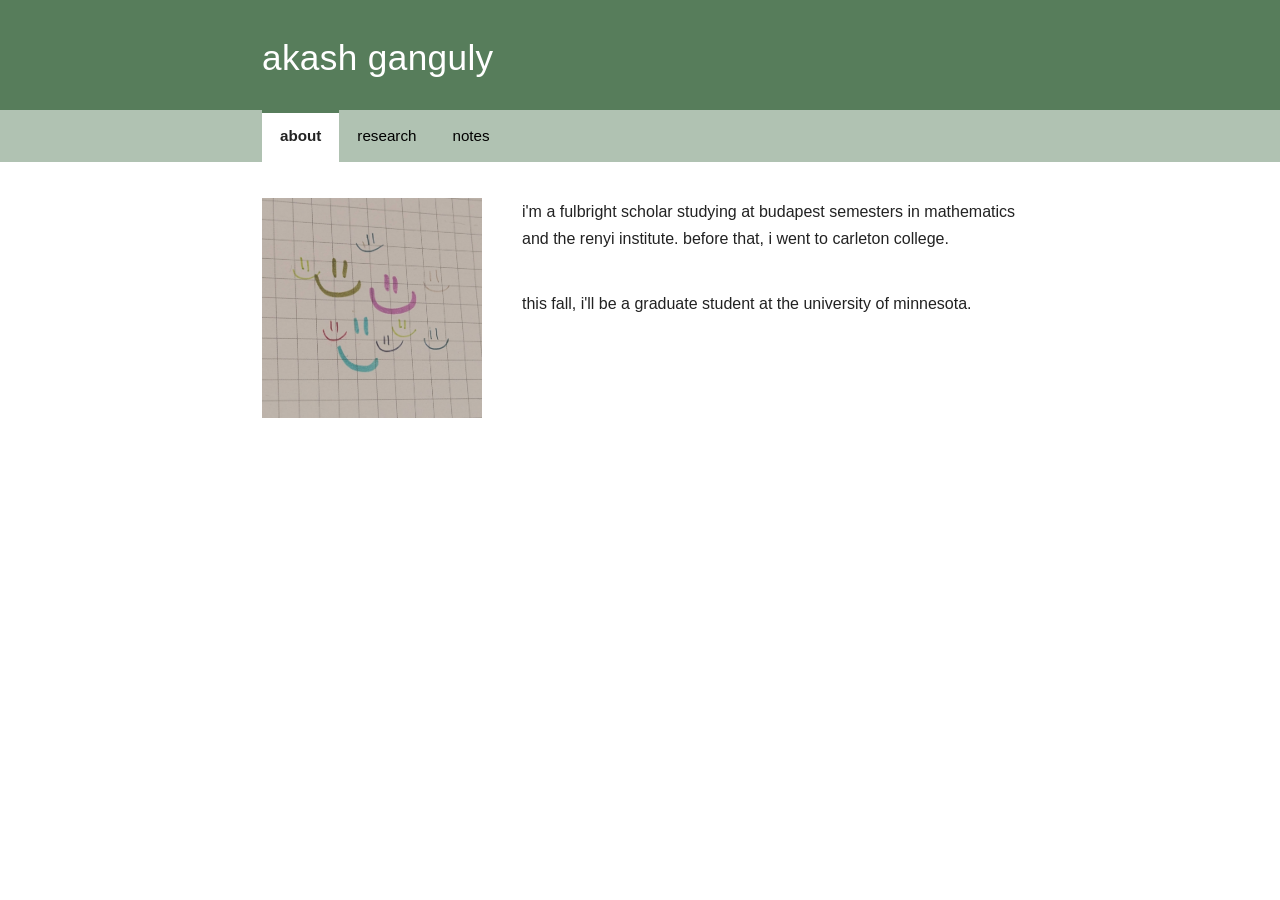
==== index.html @ e61e8c7c "Update index.html" ====
<!DOCTYPE html>
<html lang="en">
<head>
  <meta name="description" content="akash ganguly, math">
  <meta charset="UTF-8" />
  <meta name="viewport" content="width=device-width, initial-scale=1.0"/>
  <title>akash ganguly</title>
  <!-- FAVICON: replace favicon.png with your own 32x32 or 64x64 image file -->
  <link rel="icon" type="image/png" href="favicon.png" />
  <link rel="stylesheet" href="style.css" />
</head>
<body>

  <header>
    <div class="header-inner">
      <h1>akash ganguly</h1>
    </div>
  </header>

  <nav>
    <div class="nav-inner">
      <a href="index.html" class="active">about</a>
      <a href="research.html">research</a>
      <a href="notes.html">notes</a>
    </div>
  </nav>

  <main>
    <div class="about-grid">
      <div class="about-photo">
        <img src="photo.jpg" alt="Your photo" />
        <p class="photo-caption"></p>
      </div>
      <div class="about-text">
        <p style="margin-bottom:1cm;">i'm a fulbright scholar studying at budapest semesters in mathematics and the renyi institute. before that, i went to carleton college.</p>

        <p>
          this fall, i'll be a graduate student at the university of minnesota.
        </p>
        <!-- <p>
          My research is in [your field]. Here is a link to
          <a href="#">my papers on the arXiv</a>.
        </p> -->

        <!-- <h3>Contact</h3>
        <p>
          your.emailATuniversity.edu<br />
          Department of [Your Department]<br />
          University of Somewhere<br />
          City, State, ZIP<br />
          COUNTRY
        </p>
        <p>Office: Building Name, Room 000</p> -->
      </div>
    </div>
  </main>

</body>
</html>
---- style.css ----
/* ── Variables ───────────────────────────────── */
/*
 * FONTS — change them here in two places:
 *
 *   --font-body  →  used for all body/paragraph text (currently Georgia, a serif)
 *   --font-sans  →  used for the name, nav tabs, headings, captions, and metadata
 *
 * To use a Google Font, paste a <link> tag into the <head> of each HTML file,
 * then replace the font name below. Example:
 *   <link href="https://fonts.googleapis.com/css2?family=Lato&display=swap" rel="stylesheet">
 *   --font-sans: 'Lato', sans-serif;
 */
:root {
  --accent: #577d5b;        /* purple – change this to any colour you like */
  --accent-dark: #3b543e;
  --nav-bg: #b0c2b2;
  --nav-active-bg: #fff;
  --text: #222;
  --muted: #555;
  --link: #276124;
  --max-width: 820px;
  --font-body: 'Helvetica Neue', Helvetica, Arial, sans-serif;
  --font-sans: 'Helvetica Neue', Arial, sans-serif;
}

/* ── Reset ───────────────────────────────────── */
*, *::before, *::after { box-sizing: border-box; margin: 0; padding: 0; }

body {
  font-family: var(--font-body);
  font-size: 16px;
  line-height: 1.7;
  color: var(--text);
  background: #fff;
}

a {
  color: var(--link);
  text-decoration: underline;
}
a:hover { color: var(--accent-dark); }

/* ── Header ─────────────────────────────────── */
header {
  width: 100%;
  background: var(--accent);
}

.header-inner {
  max-width: var(--max-width);
  margin: 0 auto;
  padding: 28px 32px 22px;
}

header h1 {
  font-family: var(--font-sans);
  font-size: 2.2rem;
  font-weight: 400;
  color: #fff;
  letter-spacing: 0.01em;
}

/* ── Nav ─────────────────────────────────────── */
nav {
  width: 100%;
  background: var(--nav-bg);
}

.nav-inner {
  max-width: var(--max-width);
  margin: 0 auto;
  padding: 0 32px;
  display: flex;
  gap: 0;
}

nav a {
  display: inline-block;
  padding: 10px 18px;
  font-family: var(--font-sans);
  font-size: 0.95rem;
  font-weight: 600;
  color: var(--text);
  text-decoration: none;
  border-top: 3px solid transparent;
  border-bottom: 3px solid transparent;
}

nav a:not(.active) {
  color: #000;
  font-weight: 400;
}

nav a:hover {
  background: transparent;
}

nav a.active {
  background: #fff;
  border-top: 3px solid var(--accent);
}

/* ── Main content ────────────────────────────── */
main {
  max-width: var(--max-width);
  margin: 0 auto;
  padding: 36px 32px 60px;
}

/* ── About / Home page ───────────────────────── */
.about-grid {
  display: grid;
  grid-template-columns: 220px 1fr;
  gap: 40px;
  align-items: start;
}

.about-photo img {
  width: 100%;
  display: block;
}

.about-text h3 {
  font-family: var(--font-sans);
  font-size: 0.9rem;
  font-weight: 700;
  text-transform: uppercase;
  letter-spacing: 0.08em;
  color: var(--muted);
  margin: 24px 0 6px;
}

/* ── Research page ───────────────────────────── */
.research-section {
  margin-bottom: 44px;
}

.research-section h2 {
  font-family: var(--font-sans);
  font-size: 1.15rem;
  font-weight: 700;
  border-bottom: 1px solid #ddd;
  padding-bottom: 6px;
  margin-bottom: 20px;
  color: var(--accent-dark);
}

.paper {
  margin-bottom: 28px;
}

.paper-title {
  font-weight: bold;
  margin-bottom: 2px;
}

.paper-meta {
  font-family: var(--font-sans);
  font-size: 0.9rem;
  color: var(--muted);
  margin-bottom: 4px;
}

.paper-abstract {
  font-size: 0.95rem;
  color: #333;
}

.talks-list {
  padding-left: 20px;
  font-size: 0.95rem;
}

.talks-list li {
  margin-bottom: 8px;
}

/* ── CV page ─────────────────────────────────── */
.cv-download {
  font-family: var(--font-sans);
  font-size: 0.95rem;
  margin-bottom: 32px;
  color: var(--muted);
}

.cv-section {
  margin-bottom: 40px;
}

.cv-section h2 {
  font-family: var(--font-sans);
  font-size: 1.15rem;
  font-weight: 700;
  border-bottom: 1px solid #ddd;
  padding-bottom: 6px;
  margin-bottom: 16px;
  color: var(--accent-dark);
}

.cv-entry {
  display: grid;
  grid-template-columns: 90px 1fr;
  gap: 16px;
  margin-bottom: 16px;
  font-size: 0.95rem;
}

.cv-year {
  font-family: var(--font-sans);
  font-size: 0.88rem;
  color: var(--muted);
  padding-top: 2px;
}

.service-list {
  padding-left: 20px;
  font-size: 0.95rem;
}

.service-list li {
  margin-bottom: 6px;
}

/* ── Responsive ──────────────────────────────── */
@media (max-width: 600px) {
  .header-inner, .nav-inner, main { padding-left: 16px; padding-right: 16px; }
  .about-grid { grid-template-columns: 1fr; }
  .about-photo img { max-width: 200px; }
  .cv-entry { grid-template-columns: 1fr; gap: 4px; }
  .cv-year { color: var(--muted); font-size: 0.8rem; }
}
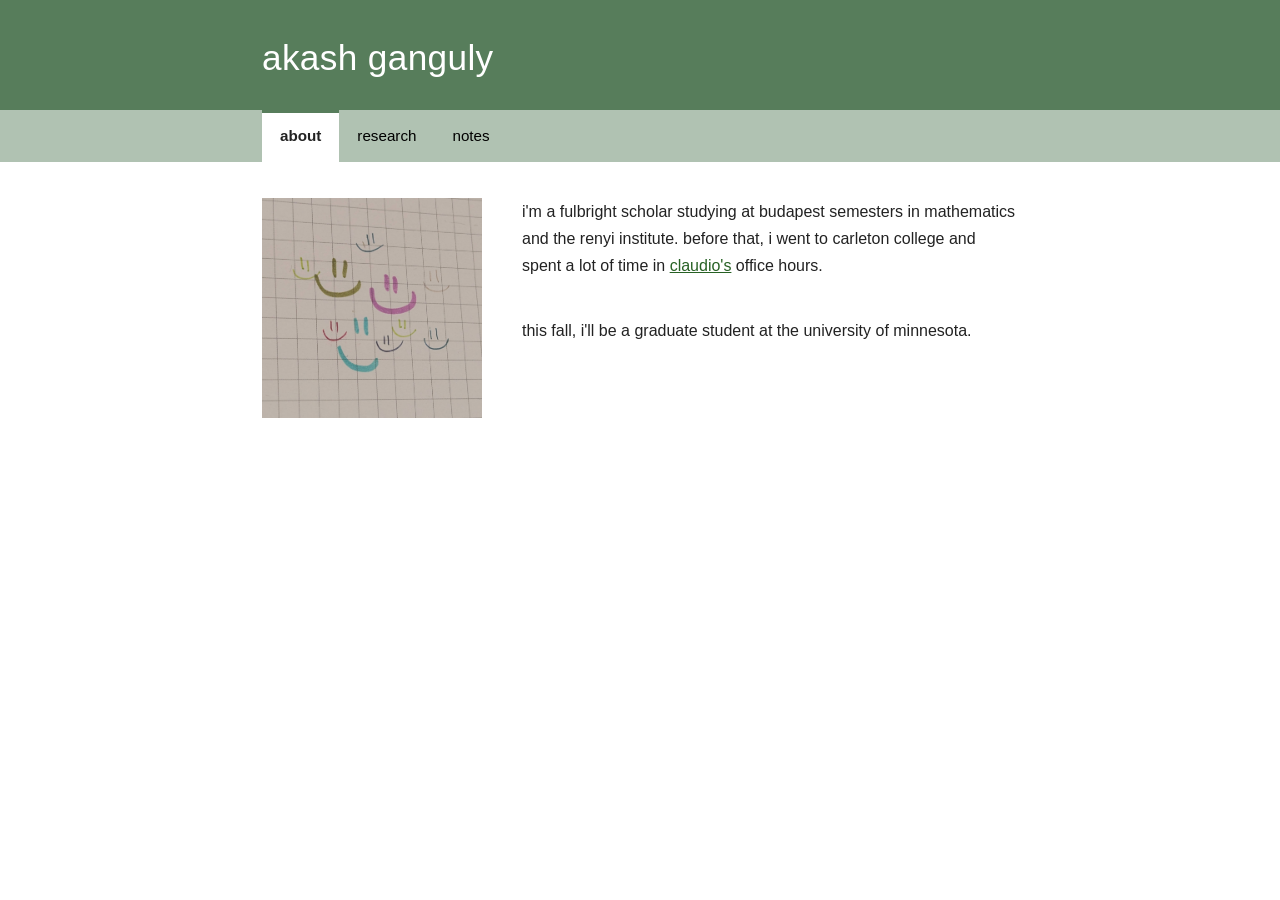
==== commit cdd5f970: "Update index.html" ====
--- a/index.html
+++ b/index.html
@@ -32,7 +32,7 @@
         <p class="photo-caption"></p>
       </div>
       <div class="about-text">
-        <p style="margin-bottom:1cm;">i'm a fulbright scholar studying at budapest semesters in mathematics and the renyi institute. before that, i went to carleton college.</p>
+        <p style="margin-bottom:1cm;">i'm a fulbright scholar studying at budapest semesters in mathematics and the renyi institute. before that, i went to carleton college and spent a lot of time in <a href="https://claudiojacobo.com/">claudio's</a> office hours.</p>
 
         <p>
           this fall, i'll be a graduate student at the university of minnesota.
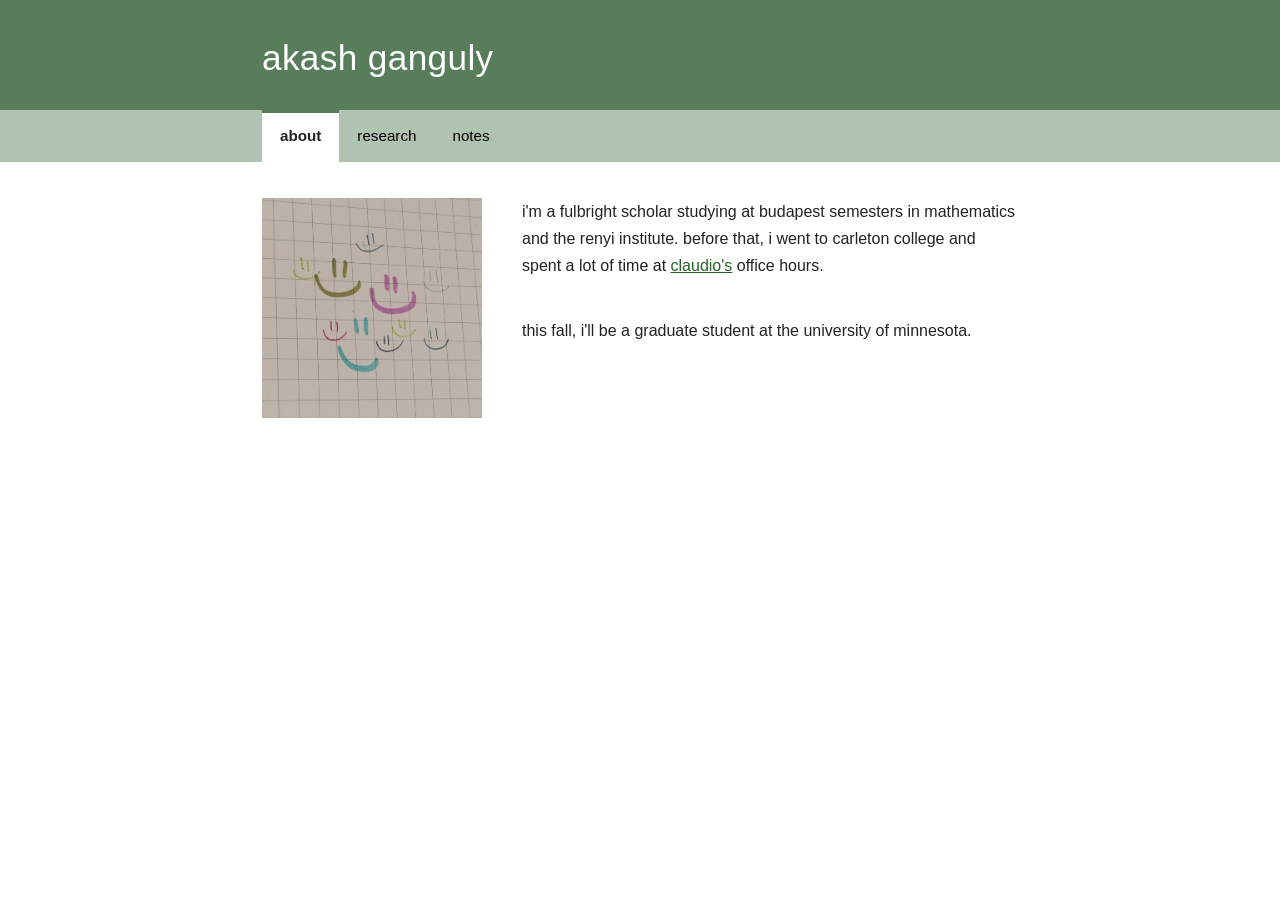
==== commit a1382114: "Update index.html" ====
--- a/index.html
+++ b/index.html
@@ -32,7 +32,7 @@
         <p class="photo-caption"></p>
       </div>
       <div class="about-text">
-        <p style="margin-bottom:1cm;">i'm a fulbright scholar studying at budapest semesters in mathematics and the renyi institute. before that, i went to carleton college and spent a lot of time in <a href="https://claudiojacobo.com/">claudio's</a> office hours.</p>
+        <p style="margin-bottom:1cm;">i'm a fulbright scholar studying at budapest semesters in mathematics and the renyi institute. before that, i went to carleton college and spent a lot of time at <a href="https://claudiojacobo.com/">claudio's</a> office hours.</p>
 
         <p>
           this fall, i'll be a graduate student at the university of minnesota.
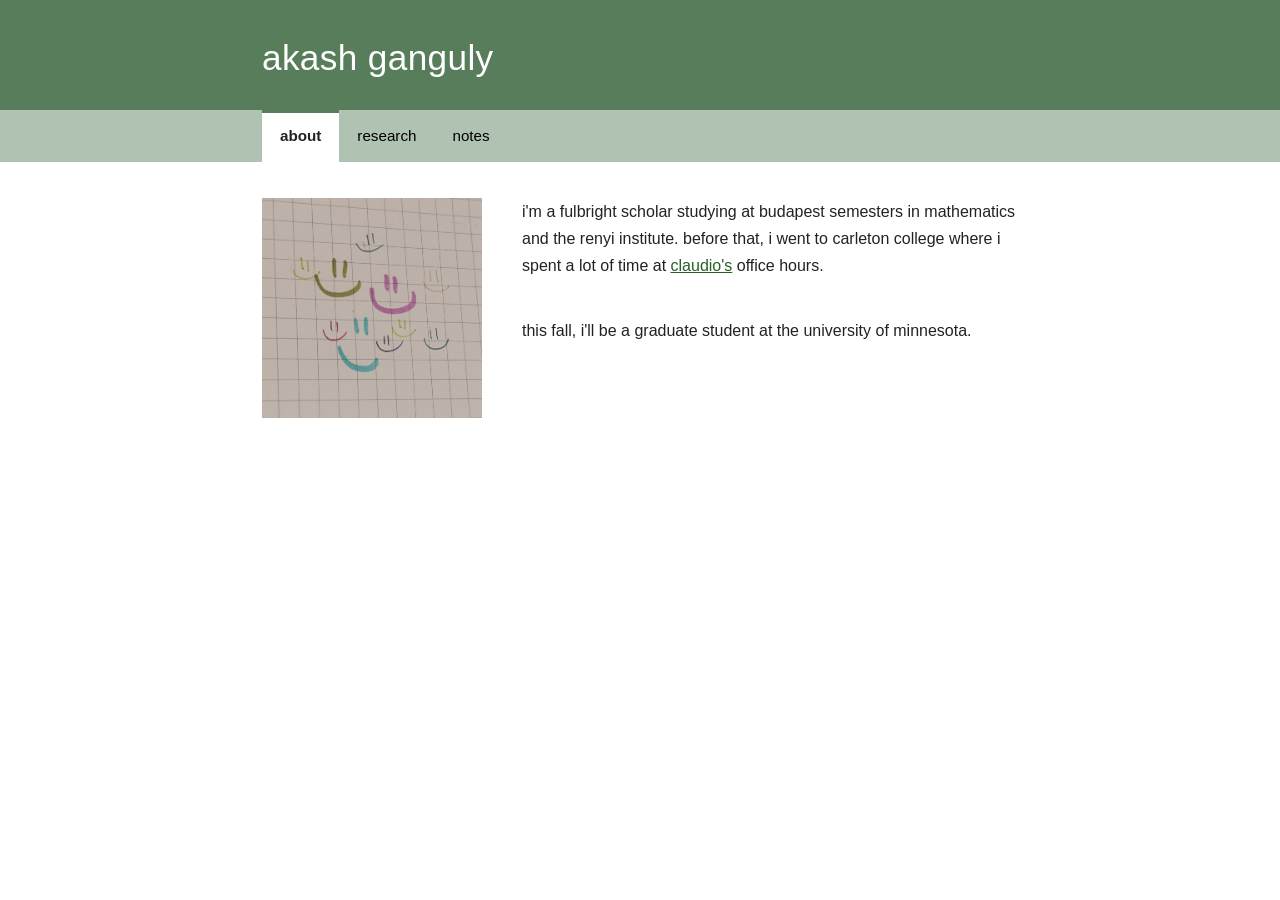
==== commit 0927f8fd: "Update index.html" ====
--- a/index.html
+++ b/index.html
@@ -32,7 +32,7 @@
         <p class="photo-caption"></p>
       </div>
       <div class="about-text">
-        <p style="margin-bottom:1cm;">i'm a fulbright scholar studying at budapest semesters in mathematics and the renyi institute. before that, i went to carleton college and spent a lot of time at <a href="https://claudiojacobo.com/">claudio's</a> office hours.</p>
+        <p style="margin-bottom:1cm;">i'm a fulbright scholar studying at budapest semesters in mathematics and the renyi institute. before that, i went to carleton college where i spent a lot of time at <a href="https://claudiojacobo.com/">claudio's</a> office hours.</p>
 
         <p>
           this fall, i'll be a graduate student at the university of minnesota.
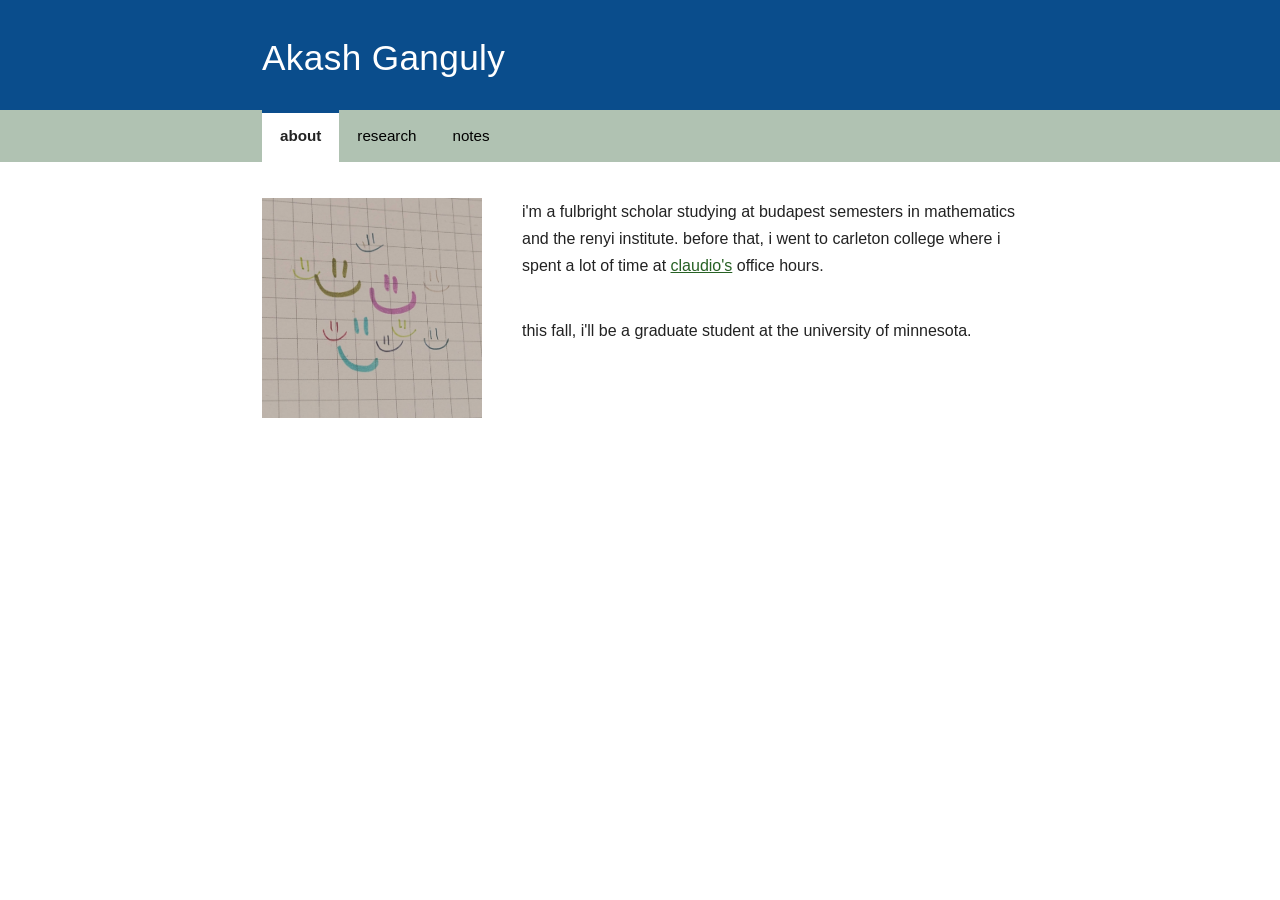
==== commit f0192d5a: "Update index.html" ====
--- a/index.html
+++ b/index.html
@@ -13,7 +13,7 @@
 
   <header>
     <div class="header-inner">
-      <h1>akash ganguly</h1>
+      <h1>Akash Ganguly</h1>
     </div>
   </header>
 
--- a/style.css
+++ b/style.css
@@ -11,8 +11,8 @@
  *   --font-sans: 'Lato', sans-serif;
  */
 :root {
-  --accent: #577d5b;        /* purple – change this to any colour you like */
-  --accent-dark: #3b543e;
+  --accent: #0a4d8c;        /* purple – change this to any colour you like */
+  --accent-dark: #90b4d6;
   --nav-bg: #b0c2b2;
   --nav-active-bg: #fff;
   --text: #222;
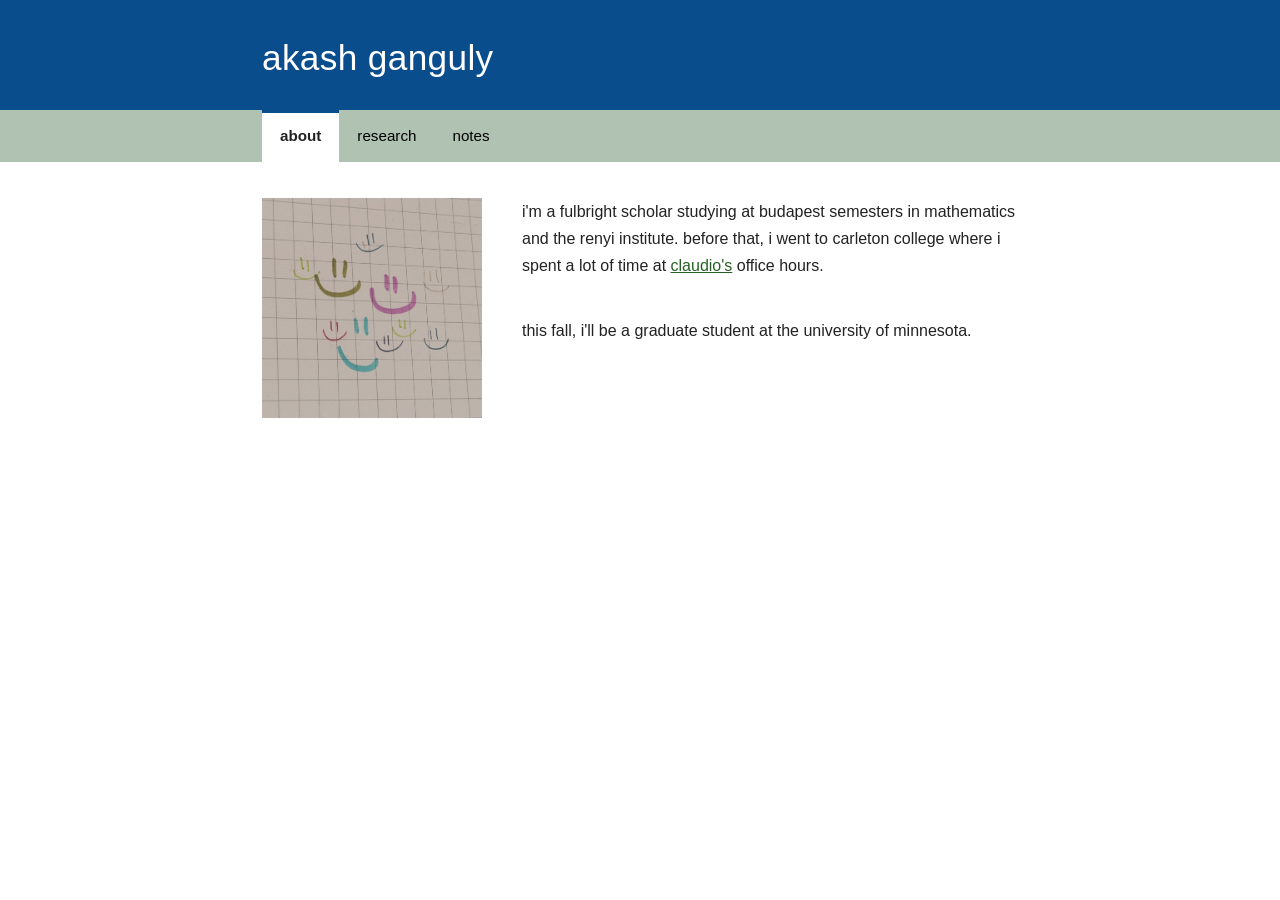
==== commit b735d7bd: "Update index.html" ====
--- a/index.html
+++ b/index.html
@@ -13,7 +13,7 @@
 
   <header>
     <div class="header-inner">
-      <h1>Akash Ganguly</h1>
+      <h1>akash ganguly</h1>
     </div>
   </header>
 
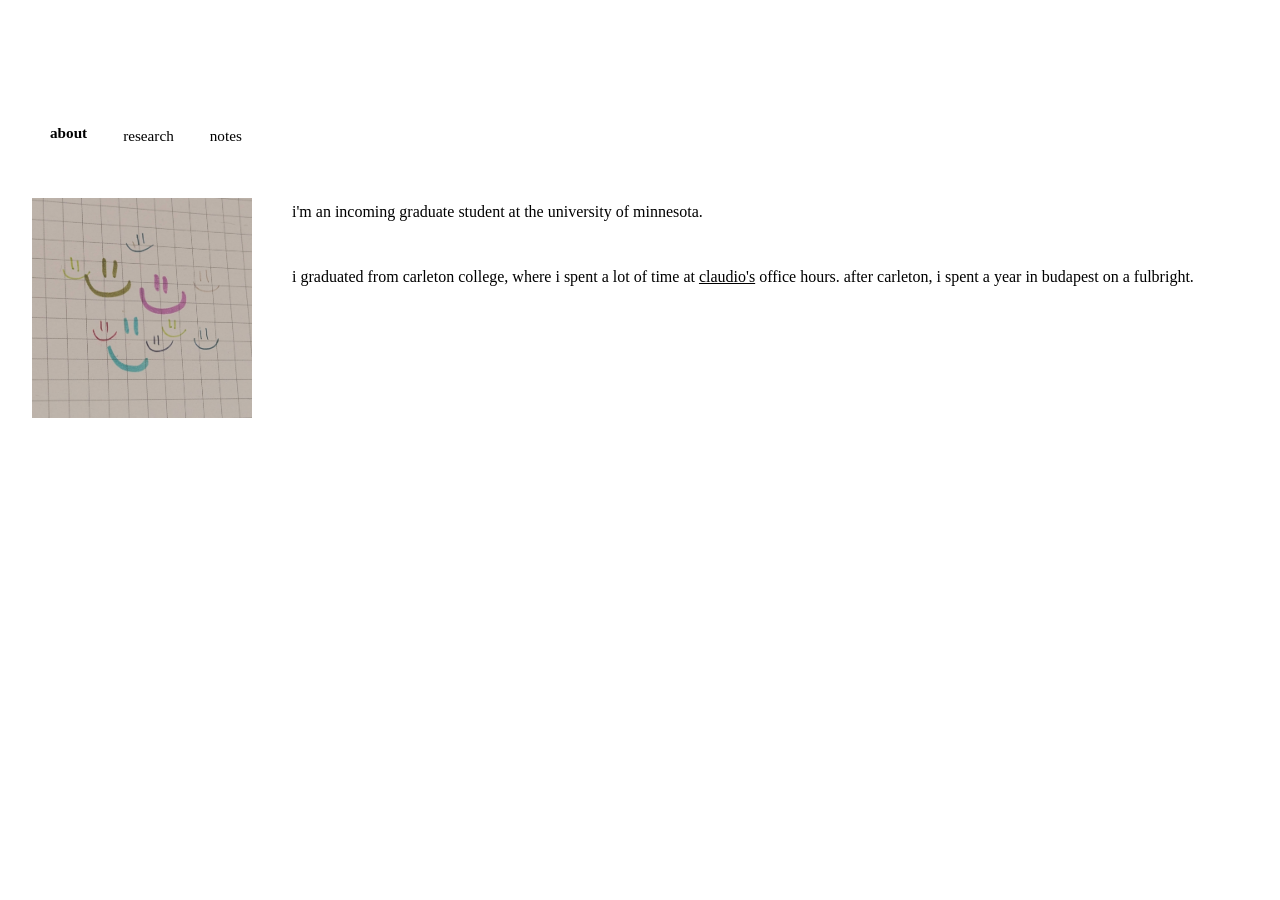
==== commit 8afd553e: "Update index.html" ====
--- a/index.html
+++ b/index.html
@@ -5,7 +5,6 @@
   <meta charset="UTF-8" />
   <meta name="viewport" content="width=device-width, initial-scale=1.0"/>
   <title>akash ganguly</title>
-  <!-- FAVICON: replace favicon.png with your own 32x32 or 64x64 image file -->
   <link rel="icon" type="image/png" href="favicon.png" />
   <link rel="stylesheet" href="style.css" />
 </head>
@@ -32,10 +31,10 @@
         <p class="photo-caption"></p>
       </div>
       <div class="about-text">
-        <p style="margin-bottom:1cm;">i'm a fulbright scholar studying at budapest semesters in mathematics and the renyi institute. before that, i went to carleton college where i spent a lot of time at <a href="https://claudiojacobo.com/">claudio's</a> office hours.</p>
+        <p style="margin-bottom:1cm;">i'm an incoming graduate student at the university of minnesota.</p>
 
         <p>
-          this fall, i'll be a graduate student at the university of minnesota.
+           i graduated from carleton college, where i spent a lot of time at <a href="https://claudiojacobo.com/">claudio's</a> office hours. after carleton, i spent a year in budapest on a fulbright.
         </p>
         <!-- <p>
           My research is in [your field]. Here is a link to
--- a/style.css
+++ b/style.css
@@ -1,23 +1,16 @@
-/* ── Variables ───────────────────────────────── */
-/*
- * FONTS — change them here in two places:
  *
- *   --font-body  →  used for all body/paragraph text (currently Georgia, a serif)
- *   --font-sans  →  used for the name, nav tabs, headings, captions, and metadata
+ *   --font-body 
+ *   --font-sans 
  *
- * To use a Google Font, paste a <link> tag into the <head> of each HTML file,
- * then replace the font name below. Example:
- *   <link href="https://fonts.googleapis.com/css2?family=Lato&display=swap" rel="stylesheet">
- *   --font-sans: 'Lato', sans-serif;
  */
 :root {
   --accent: #0a4d8c;        /* purple – change this to any colour you like */
   --accent-dark: #90b4d6;
-  --nav-bg: #b0c2b2;
+  --nav-bg: #f08b11;
   --nav-active-bg: #fff;
   --text: #222;
   --muted: #555;
-  --link: #276124;
+  --link: #db7704;
   --max-width: 820px;
   --font-body: 'Helvetica Neue', Helvetica, Arial, sans-serif;
   --font-sans: 'Helvetica Neue', Arial, sans-serif;
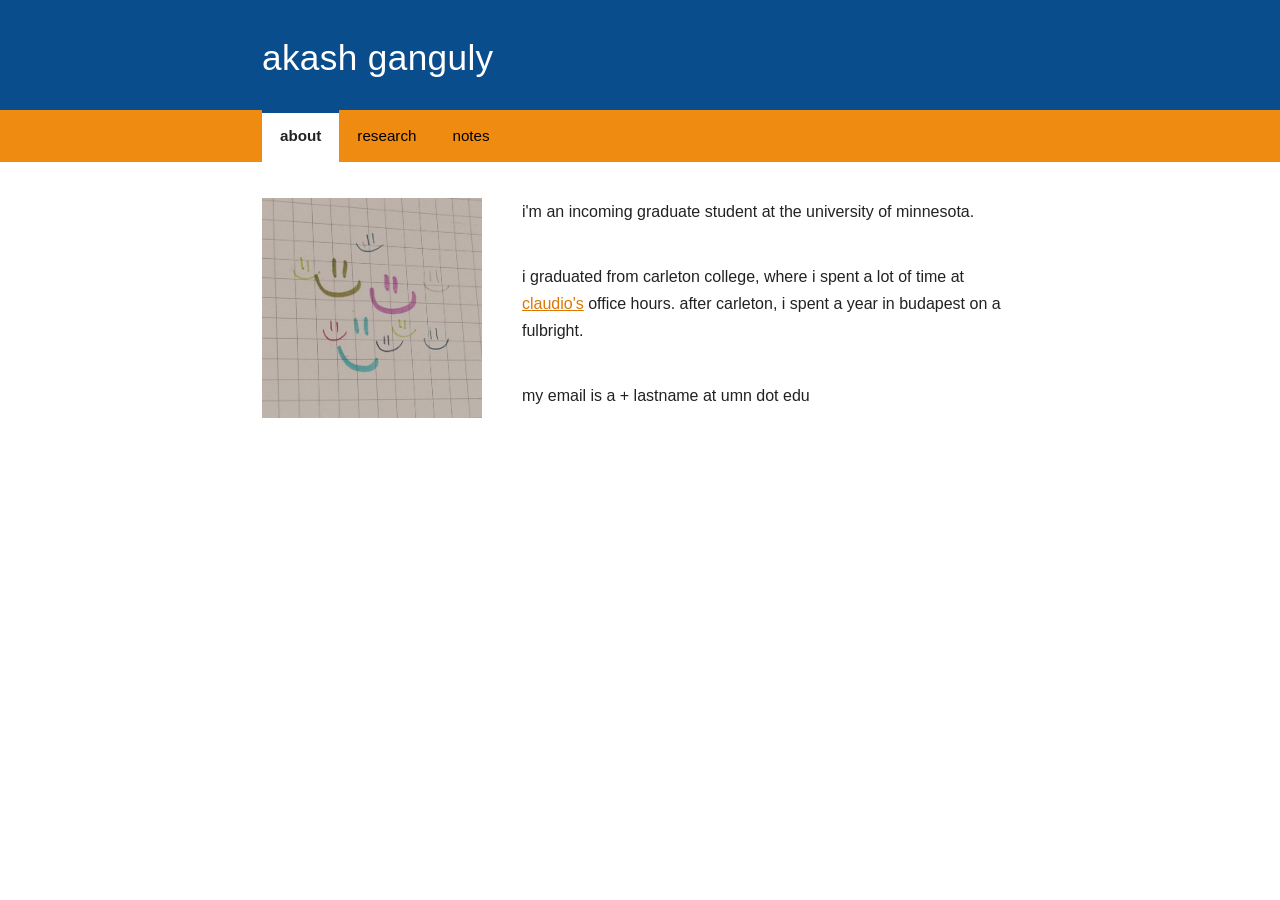
==== commit b84cb914: "Update index.html" ====
--- a/index.html
+++ b/index.html
@@ -33,8 +33,10 @@
       <div class="about-text">
         <p style="margin-bottom:1cm;">i'm an incoming graduate student at the university of minnesota.</p>
 
+        <p style="margin-bottom:1cm;">i graduated from carleton college, where i spent a lot of time at <a href="https://claudiojacobo.com/">claudio's</a> office hours. after carleton, i spent a year in budapest on a fulbright.</p>
+
         <p>
-           i graduated from carleton college, where i spent a lot of time at <a href="https://claudiojacobo.com/">claudio's</a> office hours. after carleton, i spent a year in budapest on a fulbright.
+          my email is a + lastname at umn dot edu 
         </p>
         <!-- <p>
           My research is in [your field]. Here is a link to
--- a/style.css
+++ b/style.css
@@ -1,7 +1,14 @@
+/* ── Variables ───────────────────────────────── */
+/*
+ * FONTS — change them here in two places:
  *
- *   --font-body 
- *   --font-sans 
+ *   --font-body  →  used for all body/paragraph text (currently Georgia, a serif)
+ *   --font-sans  →  used for the name, nav tabs, headings, captions, and metadata
  *
+ * To use a Google Font, paste a <link> tag into the <head> of each HTML file,
+ * then replace the font name below. Example:
+ *   <link href="https://fonts.googleapis.com/css2?family=Lato&display=swap" rel="stylesheet">
+ *   --font-sans: 'Lato', sans-serif;
  */
 :root {
   --accent: #0a4d8c;        /* purple – change this to any colour you like */
